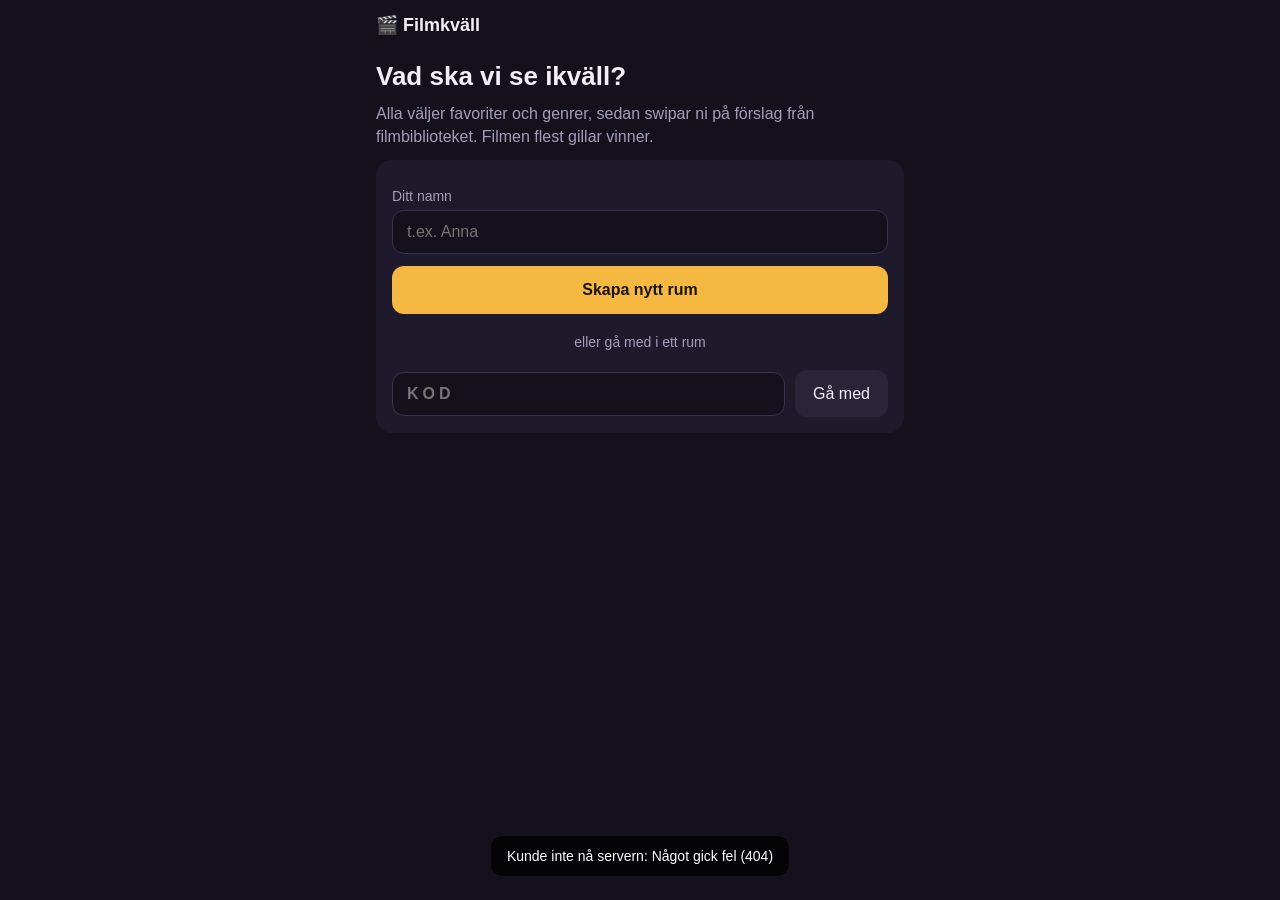
==== nginx/html/app/index.html @ dbf18b8f "Filmkväll: swipe to pick a movie from Jellyfin Single container (nginx + PocketBase/SQLite), GitHub " ====
<!doctype html>
<html lang="sv">
<head>
  <meta charset="utf-8">
  <meta name="viewport" content="width=device-width, initial-scale=1, viewport-fit=cover">
  <meta name="robots" content="noindex, nofollow">
  <meta name="theme-color" content="#14111c">
  <meta name="apple-mobile-web-app-capable" content="yes">
  <meta name="apple-mobile-web-app-status-bar-style" content="black-translucent">
  <meta name="apple-mobile-web-app-title" content="Filmkväll">
  <link rel="manifest" href="manifest.json">
  <title>Filmkväll</title>
  <link rel="stylesheet" href="style.css">
</head>
<body>
  <header class="top">
    <span class="logo">🎬 Filmkväll</span>
    <span id="roomTag" class="room-tag" hidden></span>
  </header>
  <main id="app"><p class="muted center">Laddar…</p></main>
  <div id="toast" class="toast" hidden></div>
  <script src="qrcode.min.js"></script>
  <script src="app.js"></script>
</body>
</html>
---- nginx/html/app/style.css ----
:root {
  --bg: #14111c;
  --panel: #1f1a2b;
  --panel-2: #2a2438;
  --line: #3a3250;
  --text: #f3eff9;
  --muted: #a69cba;
  --accent: #f5b942;
  --like: #3ccf8e;
  --nope: #ff5d73;
  --radius: 16px;
}
* { box-sizing: border-box; }
html, body { margin: 0; background: var(--bg); color: var(--text); }
body {
  font-family: -apple-system, BlinkMacSystemFont, "Segoe UI", Roboto, sans-serif;
  font-size: 16px; line-height: 1.45;
  min-height: 100dvh;
  padding: env(safe-area-inset-top) 0 env(safe-area-inset-bottom);
  -webkit-tap-highlight-color: transparent;
}
.top {
  display: flex; align-items: center; justify-content: space-between;
  padding: 12px 16px; max-width: 560px; margin: 0 auto;
}
.logo { font-weight: 700; font-size: 18px; }
.room-tag { font-size: 13px; color: var(--muted); background: var(--panel); padding: 4px 10px; border-radius: 99px; letter-spacing: .08em; }
main { max-width: 560px; margin: 0 auto; padding: 0 16px 32px; }

h1 { font-size: 26px; margin: 8px 0 4px; }
h2 { font-size: 18px; margin: 24px 0 8px; }
p { margin: 6px 0; }
.muted { color: var(--muted); }
.small { font-size: 13px; }
.center { text-align: center; }

.panel { background: var(--panel); border-radius: var(--radius); padding: 16px; margin: 12px 0; }
label { display: block; font-size: 14px; color: var(--muted); margin: 10px 0 4px; }
input[type=text] {
  width: 100%; padding: 12px 14px; font-size: 16px;
  border-radius: 12px; border: 1px solid var(--line); background: var(--bg); color: var(--text);
}
input[type=text]:focus { outline: 2px solid var(--accent); border-color: transparent; }
.code-input { text-transform: uppercase; letter-spacing: .25em; font-weight: 700; }

button {
  font: inherit; cursor: pointer; border: 0; border-radius: 12px;
  padding: 12px 18px; background: var(--panel-2); color: var(--text);
}
button.primary { background: var(--accent); color: #1b1404; font-weight: 700; }
button.block { display: block; width: 100%; margin-top: 12px; }
button:disabled { opacity: .45; cursor: default; }
button.link { background: none; padding: 6px 0; color: var(--muted); text-decoration: underline; }
.row { display: flex; gap: 10px; align-items: center; }
.row > * { flex: 1; }
.divider { text-align: center; color: var(--muted); margin: 18px 0; font-size: 14px; }

/* Rum / delning */
.share { display: flex; gap: 14px; align-items: center; }
.qr { background: #fff; border-radius: 10px; padding: 6px; width: 112px; height: 112px; flex: none; }
.qr svg { width: 100%; height: 100%; display: block; }
.big-code { font-size: 30px; font-weight: 800; letter-spacing: .2em; }

/* Deltagare */
.people { list-style: none; padding: 0; margin: 0; }
.people li { display: flex; justify-content: space-between; align-items: center; padding: 8px 0; border-bottom: 1px solid var(--line); }
.people li:last-child { border-bottom: 0; }
.badge { font-size: 12px; padding: 2px 8px; border-radius: 99px; background: var(--panel-2); color: var(--muted); }
.badge.ok { background: rgba(60, 207, 142, .15); color: var(--like); }
.bar { height: 6px; background: var(--panel-2); border-radius: 99px; overflow: hidden; width: 90px; }
.bar > i { display: block; height: 100%; background: var(--accent); }

/* Sök och chips */
.results { list-style: none; padding: 0; margin: 8px 0 0; max-height: 300px; overflow-y: auto; }
.results li { display: flex; gap: 10px; align-items: center; padding: 6px; border-radius: 10px; cursor: pointer; }
.results li:hover, .results li:active { background: var(--panel-2); }
.thumb { width: 36px; height: 54px; border-radius: 6px; object-fit: cover; background: var(--panel-2); flex: none; }
.chips { display: flex; flex-wrap: wrap; gap: 8px; margin-top: 8px; }
.chip {
  padding: 8px 12px; border-radius: 99px; background: var(--panel-2); color: var(--text);
  font-size: 14px; border: 1px solid transparent;
}
.chip.on { background: rgba(245, 185, 66, .16); border-color: var(--accent); color: var(--accent); }
.fav { display: flex; align-items: center; gap: 8px; background: var(--panel-2); border-radius: 12px; padding: 6px 8px; }
.fav .thumb { width: 28px; height: 42px; }
.fav button { padding: 4px 8px; background: none; color: var(--muted); }

/* Swipe */
.deck { position: relative; height: min(68dvh, 620px); margin-top: 8px; touch-action: none; user-select: none; }
.card {
  position: absolute; inset: 0; border-radius: 20px; overflow: hidden;
  background: var(--panel) center/cover no-repeat; box-shadow: 0 12px 40px rgba(0, 0, 0, .45);
  transition: transform .25s ease; will-change: transform;
}
.card.dragging { transition: none; }
.card .fallback {
  position: absolute; inset: 0; display: flex; align-items: center; justify-content: center;
  padding: 24px; text-align: center; font-size: 28px; font-weight: 800;
  background: linear-gradient(160deg, #3b2a66, #1a1428);
}
.card img.poster { position: absolute; inset: 0; width: 100%; height: 100%; object-fit: cover; pointer-events: none; }
.card .info {
  position: absolute; left: 0; right: 0; bottom: 0; padding: 60px 16px 16px;
  background: linear-gradient(transparent, rgba(10, 8, 16, .92) 40%);
}
.card .title { font-size: 24px; font-weight: 800; line-height: 1.15; }
.card .meta { color: #d8d0e8; font-size: 14px; margin-top: 4px; }
.card .why { color: var(--accent); font-size: 13px; margin-top: 6px; }
.card .overview { font-size: 14px; color: #e4ddf0; margin-top: 8px; display: -webkit-box; -webkit-line-clamp: 3; -webkit-box-orient: vertical; overflow: hidden; }
.card.open .overview { -webkit-line-clamp: unset; max-height: 40dvh; overflow-y: auto; }
.card .tags { display: flex; flex-wrap: wrap; gap: 6px; margin-top: 8px; }
.card .tags span { font-size: 12px; padding: 2px 8px; border-radius: 99px; background: rgba(255, 255, 255, .12); }
.stamp {
  position: absolute; top: 28px; padding: 6px 14px; border: 4px solid; border-radius: 10px;
  font-size: 30px; font-weight: 900; letter-spacing: .08em; opacity: 0; transform: rotate(-14deg);
}
.stamp.like { left: 22px; color: var(--like); border-color: var(--like); }
.stamp.nope { right: 22px; color: var(--nope); border-color: var(--nope); transform: rotate(14deg); }
.controls { display: flex; justify-content: center; gap: 28px; margin-top: 16px; }
.round {
  width: 68px; height: 68px; border-radius: 50%; font-size: 28px; padding: 0;
  background: var(--panel); box-shadow: 0 6px 18px rgba(0, 0, 0, .35);
}
.round.nope { color: var(--nope); }
.round.like { color: var(--like); }
.progress { display: flex; justify-content: space-between; color: var(--muted); font-size: 14px; }

/* Resultat */
.winner { position: relative; border-radius: 20px; overflow: hidden; background: var(--panel); margin-top: 12px; }
.winner img { width: 100%; max-height: 60dvh; object-fit: cover; display: block; }
.winner .info { padding: 16px; }
.winner .title { font-size: 26px; font-weight: 800; }
.match { display: inline-block; background: var(--like); color: #062216; font-weight: 800; padding: 4px 12px; border-radius: 99px; margin-bottom: 8px; }
.ranking { list-style: none; padding: 0; margin: 0; counter-reset: r; }
.ranking li { display: flex; gap: 12px; align-items: center; padding: 8px 0; border-bottom: 1px solid var(--line); }
.ranking li:last-child { border-bottom: 0; }

.toast {
  position: fixed; left: 50%; bottom: calc(24px + env(safe-area-inset-bottom)); transform: translateX(-50%);
  background: #000c; color: #fff; padding: 10px 16px; border-radius: 12px; font-size: 14px;
  max-width: calc(100% - 32px); z-index: 10;
}
.spinner { width: 28px; height: 28px; border: 3px solid var(--panel-2); border-top-color: var(--accent); border-radius: 50%; animation: spin 1s linear infinite; margin: 24px auto; }
@keyframes spin { to { transform: rotate(360deg); } }
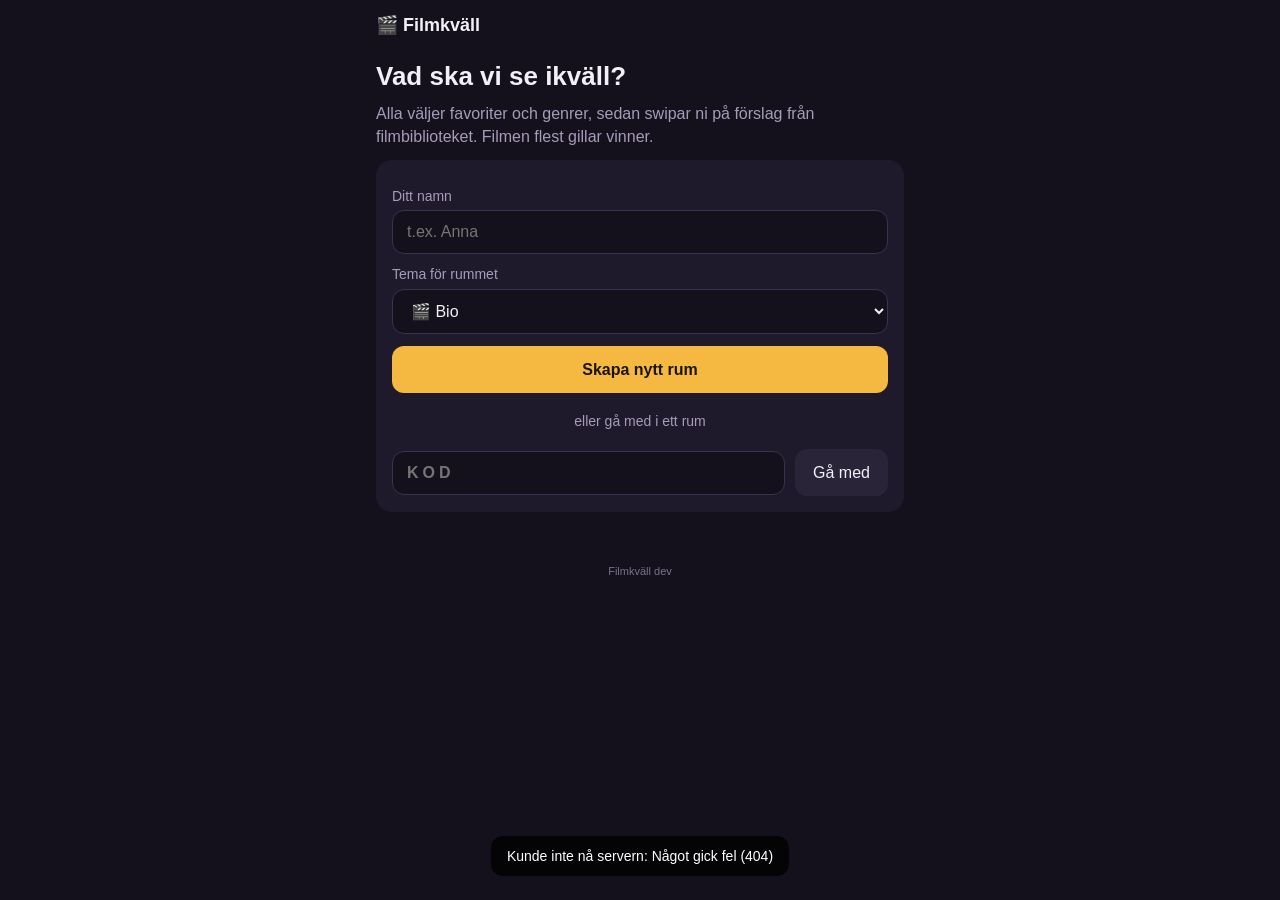
==== commit 401d7e52: "Show version, bust caches per version, ignore stale poll responses Co-Authored-By: Claude Opus 5.5 <" ====
--- a/nginx/html/app/index.html
+++ b/nginx/html/app/index.html
@@ -9,8 +9,11 @@
   <meta name="apple-mobile-web-app-status-bar-style" content="black-translucent">
   <meta name="apple-mobile-web-app-title" content="Filmkväll">
   <link rel="manifest" href="manifest.json">
+  <link rel="icon" type="image/png" href="icon.png">
+  <link rel="apple-touch-icon" href="icon.png">
   <title>Filmkväll</title>
-  <link rel="stylesheet" href="style.css">
+  <link rel="stylesheet" href="style.css?v=__APPVER__">
+  <link rel="stylesheet" href="themes.css?v=__APPVER__">
 </head>
 <body>
   <header class="top">
@@ -18,8 +21,10 @@
     <span id="roomTag" class="room-tag" hidden></span>
   </header>
   <main id="app"><p class="muted center">Laddar…</p></main>
+  <footer id="ver" class="ver"></footer>
   <div id="toast" class="toast" hidden></div>
-  <script src="qrcode.min.js"></script>
-  <script src="app.js"></script>
+  <script src="qrcode.min.js?v=__APPVER__"></script>
+  <script src="public.js"></script>
+  <script src="app.js?v=__APPVER__"></script>
 </body>
 </html>
--- a/nginx/html/app/style.css
+++ b/nginx/html/app/style.css
@@ -9,11 +9,25 @@
   --like: #3ccf8e;
   --nope: #ff5d73;
   --radius: 16px;
+  --btn-radius: 12px;
+  --accent-ink: #1b1404;
+  --font: -apple-system, BlinkMacSystemFont, "Segoe UI", Roboto, sans-serif;
+  --head-font: var(--font);
+  --head-transform: none;
+  --head-spacing: normal;
+  --head-color: var(--text);
+  --head-shadow: none;
+  --panel-border: 0;
+  --bg-image: none;
+  --input-bg: var(--bg);
 }
 * { box-sizing: border-box; }
 html, body { margin: 0; background: var(--bg); color: var(--text); }
 body {
-  font-family: -apple-system, BlinkMacSystemFont, "Segoe UI", Roboto, sans-serif;
+  background: var(--bg-image), var(--bg);
+  background-attachment: fixed;
+  font-family: var(--font);
+  transition: background-color .3s, color .3s;
   font-size: 16px; line-height: 1.45;
   min-height: 100dvh;
   padding: env(safe-area-inset-top) 0 env(safe-area-inset-bottom);
@@ -24,6 +38,11 @@
   padding: 12px 16px; max-width: 560px; margin: 0 auto;
 }
 .logo { font-weight: 700; font-size: 18px; }
+h1, h2, .logo, .big-code, .card .title, .winner .title {
+  font-family: var(--head-font); text-transform: var(--head-transform);
+  letter-spacing: var(--head-spacing); text-shadow: var(--head-shadow);
+}
+h1, h2, .logo { color: var(--head-color); }
 .room-tag { font-size: 13px; color: var(--muted); background: var(--panel); padding: 4px 10px; border-radius: 99px; letter-spacing: .08em; }
 main { max-width: 560px; margin: 0 auto; padding: 0 16px 32px; }
 
@@ -34,20 +53,20 @@
 .small { font-size: 13px; }
 .center { text-align: center; }
 
-.panel { background: var(--panel); border-radius: var(--radius); padding: 16px; margin: 12px 0; }
+.panel { background: var(--panel); border: var(--panel-border); border-radius: var(--radius); padding: 16px; margin: 12px 0; }
 label { display: block; font-size: 14px; color: var(--muted); margin: 10px 0 4px; }
 input[type=text] {
   width: 100%; padding: 12px 14px; font-size: 16px;
-  border-radius: 12px; border: 1px solid var(--line); background: var(--bg); color: var(--text);
+  border-radius: var(--btn-radius); border: 1px solid var(--line); background: var(--input-bg); color: var(--text); font-family: var(--font);
 }
 input[type=text]:focus { outline: 2px solid var(--accent); border-color: transparent; }
 .code-input { text-transform: uppercase; letter-spacing: .25em; font-weight: 700; }
 
 button {
-  font: inherit; cursor: pointer; border: 0; border-radius: 12px;
+  font: inherit; cursor: pointer; border: 0; border-radius: var(--btn-radius);
   padding: 12px 18px; background: var(--panel-2); color: var(--text);
 }
-button.primary { background: var(--accent); color: #1b1404; font-weight: 700; }
+button.primary { background: var(--accent); color: var(--accent-ink); font-weight: 700; }
 button.block { display: block; width: 100%; margin-top: 12px; }
 button:disabled { opacity: .45; cursor: default; }
 button.link { background: none; padding: 6px 0; color: var(--muted); text-decoration: underline; }
@@ -66,7 +85,7 @@
 .people li { display: flex; justify-content: space-between; align-items: center; padding: 8px 0; border-bottom: 1px solid var(--line); }
 .people li:last-child { border-bottom: 0; }
 .badge { font-size: 12px; padding: 2px 8px; border-radius: 99px; background: var(--panel-2); color: var(--muted); }
-.badge.ok { background: rgba(60, 207, 142, .15); color: var(--like); }
+.badge.ok { background: color-mix(in srgb, var(--like) 16%, transparent); color: var(--like); }
 .bar { height: 6px; background: var(--panel-2); border-radius: 99px; overflow: hidden; width: 90px; }
 .bar > i { display: block; height: 100%; background: var(--accent); }
 
@@ -80,7 +99,7 @@
   padding: 8px 12px; border-radius: 99px; background: var(--panel-2); color: var(--text);
   font-size: 14px; border: 1px solid transparent;
 }
-.chip.on { background: rgba(245, 185, 66, .16); border-color: var(--accent); color: var(--accent); }
+.chip.on { background: color-mix(in srgb, var(--accent) 18%, transparent); border-color: var(--accent); color: var(--accent); }
 .fav { display: flex; align-items: center; gap: 8px; background: var(--panel-2); border-radius: 12px; padding: 6px 8px; }
 .fav .thumb { width: 28px; height: 42px; }
 .fav button { padding: 4px 8px; background: none; color: var(--muted); }
@@ -142,3 +161,25 @@
 }
 .spinner { width: 28px; height: 28px; border: 3px solid var(--panel-2); border-top-color: var(--accent); border-radius: 50%; animation: spin 1s linear infinite; margin: 24px auto; }
 @keyframes spin { to { transform: rotate(360deg); } }
+
+/* Temaväljare */
+.theme-row { display: flex; align-items: center; justify-content: space-between; gap: 12px; padding: 10px 16px; }
+.theme-row select, .home-theme {
+  font: inherit; font-size: 15px; padding: 8px 10px; border-radius: var(--btn-radius);
+  border: 1px solid var(--line); background: var(--input-bg); color: var(--text); max-width: 65%;
+}
+.home-theme { width: 100%; max-width: none; padding: 12px 14px; font-size: 16px; }
+
+/* Text på swipekorten ligger alltid på mörk toning över affischen, oavsett tema */
+.card .info { color: #fff; }
+.card .title { color: #fff; }
+.card .meta { color: #ece6f5; }
+.card .why { color: #ffd27a; }
+.card .overview { color: #f1ecf8; }
+.card .tags span { color: #fff; }
+.card .fallback { color: #fff; }
+
+/* Härledda färger räknas om per tema (sätts på body, där temat ligger) */
+body { --head-color: var(--text); --head-font: var(--font); --input-bg: var(--bg); }
+
+.ver { text-align: center; font-size: 11px; color: var(--muted); opacity: .7; padding: 8px 16px calc(12px + env(safe-area-inset-bottom)); }
--- a/nginx/html/app/themes.css
+++ b/nginx/html/app/themes.css
@@ -0,0 +1,184 @@
+/* Teman ("skins") för rummen. Standard ("bio") ligger i style.css. */
+
+/* ---------- Modern (ljus) ---------- */
+body[data-theme="modern"] {
+  --bg: #f4f5f9; --panel: #ffffff; --panel-2: #eceef4; --line: #dfe2ea;
+  --text: #171923; --muted: #6a7184; --accent: #4f46e5; --accent-ink: #fff;
+  --like: #16a34a; --nope: #e11d48; --radius: 18px; --btn-radius: 12px;
+  --panel-border: 1px solid #e6e8ef; --input-bg: #fff;
+}
+body[data-theme="modern"] .panel { box-shadow: 0 4px 18px rgba(20, 25, 40, .06); }
+body[data-theme="modern"] .round { background: #fff; }
+
+/* ---------- Retro 80-tal ---------- */
+body[data-theme="retro"] {
+  --bg: #12062a; --panel: #1f0b45; --panel-2: #2d1160; --line: #5a2a9c;
+  --text: #f6e9ff; --muted: #b79be0; --accent: #ff2bd6; --accent-ink: #12062a;
+  --like: #22e4ff; --nope: #ff2bd6; --radius: 6px; --btn-radius: 4px;
+  --font: "Trebuchet MS", Verdana, sans-serif;
+  --head-font: "Courier New", monospace; --head-transform: uppercase; --head-spacing: .12em;
+  --head-color: #22e4ff; --head-shadow: 0 0 8px #22e4ff, 0 0 18px #ff2bd6;
+  --panel-border: 1px solid #ff2bd655;
+  --bg-image: linear-gradient(180deg, transparent 55%, rgba(255, 43, 214, .18) 100%),
+              repeating-linear-gradient(90deg, rgba(34, 228, 255, .09) 0 1px, transparent 1px 48px),
+              repeating-linear-gradient(0deg, rgba(34, 228, 255, .09) 0 1px, transparent 1px 48px);
+}
+
+/* ---------- Hårdrock ---------- */
+body[data-theme="rock"] {
+  --bg: #0b0b0b; --panel: #171717; --panel-2: #262626; --line: #3a3a3a;
+  --text: #ededed; --muted: #9a9a9a; --accent: #e10600; --accent-ink: #fff;
+  --like: #f5c400; --nope: #e10600; --radius: 3px; --btn-radius: 2px;
+  --head-font: Impact, "Arial Black", sans-serif; --head-transform: uppercase; --head-spacing: .04em;
+  --head-shadow: 2px 2px 0 #e10600;
+  --panel-border: 2px solid #2e2e2e;
+  --bg-image: radial-gradient(circle at 50% -10%, rgba(225, 6, 0, .25), transparent 60%);
+}
+body[data-theme="rock"] button.primary { text-transform: uppercase; letter-spacing: .08em; }
+
+/* ---------- Rosa glamour ---------- */
+body[data-theme="rosa"] {
+  --bg: #ffd6ec; --panel: #fff2f9; --panel-2: #ffe1f1; --line: #ffb3da;
+  --text: #5c0f3f; --muted: #a3487f; --accent: #ff2d95; --accent-ink: #fff;
+  --like: #d6008a; --nope: #8a8a8a; --radius: 28px; --btn-radius: 999px;
+  --font: "Trebuchet MS", "Segoe UI", sans-serif;
+  --head-font: Georgia, "Times New Roman", serif; --head-color: #e0007a;
+  --panel-border: 2px solid #ffc2e2; --input-bg: #fff;
+  --bg-image: radial-gradient(circle at 20% 10%, #ffffffaa 0 2px, transparent 3px),
+              radial-gradient(circle at 80% 30%, #ffffffaa 0 2px, transparent 3px),
+              linear-gradient(160deg, #ffe3f2, #ff9fcf);
+}
+body[data-theme="rosa"] h1 { font-style: italic; }
+body[data-theme="rosa"] .round { background: #fff; }
+
+/* ---------- Sci-fi konsol ---------- */
+body[data-theme="scifi"] {
+  --bg: #000; --panel: #000; --panel-2: #1c1424; --line: #9c9cff;
+  --text: #ffcc99; --muted: #cc99cc; --accent: #ff9c00; --accent-ink: #000;
+  --like: #99ccff; --nope: #cc6666; --radius: 0; --btn-radius: 999px;
+  --font: "Arial Narrow", "Helvetica Neue", Arial, sans-serif;
+  --head-font: "Arial Narrow", "Helvetica Neue", Arial, sans-serif;
+  --head-transform: uppercase; --head-spacing: .14em; --head-color: #ff9c00;
+}
+body[data-theme="scifi"] .panel {
+  border-left: 22px solid #cc99cc; border-top: 8px solid #cc99cc;
+  border-radius: 34px 0 0 0;
+}
+body[data-theme="scifi"] .panel:nth-of-type(even) { border-color: #9c9cff; }
+body[data-theme="scifi"] button { background: #9c9cff; color: #000; text-transform: uppercase; letter-spacing: .1em; }
+body[data-theme="scifi"] button.primary { background: #ff9c00; }
+body[data-theme="scifi"] button.link { background: none; color: #cc99cc; }
+body[data-theme="scifi"] .chip { background: #332244; color: #ffcc99; }
+body[data-theme="scifi"] .top { border-bottom: 10px solid #ff9c00; border-radius: 0 0 0 30px; }
+
+/* ---------- Film noir ---------- */
+body[data-theme="noir"] {
+  --bg: #0e0e0e; --panel: #1b1b1b; --panel-2: #2a2a2a; --line: #444;
+  --text: #e8e8e8; --muted: #9b9b9b; --accent: #f2f2f2; --accent-ink: #0e0e0e;
+  --like: #f2f2f2; --nope: #8c8c8c; --radius: 2px; --btn-radius: 2px;
+  --font: Georgia, "Times New Roman", serif;
+  --head-font: Georgia, "Times New Roman", serif; --head-transform: uppercase; --head-spacing: .2em;
+  --panel-border: 1px solid #3a3a3a;
+  --bg-image: repeating-linear-gradient(100deg, rgba(255, 255, 255, .035) 0 30px, transparent 30px 70px);
+}
+body[data-theme="noir"] .card img.poster { filter: grayscale(1) contrast(1.15); }
+
+/* ---------- Vilda västern ---------- */
+body[data-theme="western"] {
+  --bg: #e9d3a6; --panel: #f6e6c2; --panel-2: #e2c792; --line: #b98f52;
+  --text: #3d2410; --muted: #7a5530; --accent: #9c3d12; --accent-ink: #fbeed2;
+  --like: #4d7a2a; --nope: #9c3d12; --radius: 6px; --btn-radius: 6px;
+  --font: Georgia, serif;
+  --head-font: Rockwell, "Courier New", Georgia, serif; --head-transform: uppercase; --head-spacing: .08em;
+  --head-color: #6b2a0c;
+  --panel-border: 3px double #8a5a2b; --input-bg: #fbf1da;
+  --bg-image: repeating-linear-gradient(0deg, rgba(110, 70, 30, .06) 0 2px, transparent 2px 14px);
+}
+body[data-theme="western"] .round { background: #f6e6c2; }
+
+/* ---------- Skräck ---------- */
+body[data-theme="skrack"] {
+  --bg: #070405; --panel: #140809; --panel-2: #24100f; --line: #4d1414;
+  --text: #e9dcdc; --muted: #9b7676; --accent: #b30000; --accent-ink: #fff;
+  --like: #cfcfcf; --nope: #b30000; --radius: 4px; --btn-radius: 4px;
+  --head-font: "Chiller", "Papyrus", Georgia, serif; --head-color: #d10000;
+  --head-shadow: 0 0 12px rgba(209, 0, 0, .7);
+  --panel-border: 1px solid #3a0d0d;
+  --bg-image: radial-gradient(ellipse at 50% 0%, rgba(140, 0, 0, .35), transparent 65%);
+}
+
+/* ---------- Jul ---------- */
+body[data-theme="jul"] {
+  --bg: #0f3d2a; --panel: #fdf8ef; --panel-2: #f1e6d2; --line: #d9c9a8;
+  --text: #2a1a12; --muted: #7a6450; --accent: #c8102e; --accent-ink: #fff;
+  --like: #1e7a46; --nope: #c8102e; --radius: 18px; --btn-radius: 999px;
+  --head-font: Georgia, serif; --head-color: #fdf8ef; --input-bg: #fff;
+  --panel-border: 3px solid #c8102e;
+  --bg-image: radial-gradient(circle at 10% 20%, #fff 0 2px, transparent 3px),
+              radial-gradient(circle at 70% 10%, #fff 0 2px, transparent 3px),
+              radial-gradient(circle at 40% 60%, #fff 0 1.5px, transparent 2.5px),
+              radial-gradient(circle at 90% 75%, #fff 0 2px, transparent 3px);
+  background-size: 220px 220px;
+}
+body[data-theme="jul"] .panel h2, body[data-theme="jul"] .panel .big-code { color: #c8102e; }
+body[data-theme="jul"] .progress, body[data-theme="jul"] main > .muted, body[data-theme="jul"] main > p { color: #e8f3ec; }
+
+/* ---------- Strand ---------- */
+body[data-theme="strand"] {
+  --bg: #bfeff2; --panel: #fffaf0; --panel-2: #f5e7c8; --line: #e5cf9f;
+  --text: #0c3b47; --muted: #4f7c86; --accent: #ff7a59; --accent-ink: #fff;
+  --like: #0fa3a3; --nope: #ff7a59; --radius: 22px; --btn-radius: 999px;
+  --font: "Trebuchet MS", sans-serif; --head-color: #0b6f7c; --input-bg: #fff;
+  --bg-image: linear-gradient(180deg, #8fe3f0 0%, #c9f3f4 60%, #f4e2b8 100%);
+}
+body[data-theme="strand"] .round { background: #fff; }
+
+/* ---------- Hackerterminal ---------- */
+body[data-theme="terminal"] {
+  --bg: #020a02; --panel: #031203; --panel-2: #072407; --line: #0f5a0f;
+  --text: #33ff66; --muted: #1fae45; --accent: #33ff66; --accent-ink: #020a02;
+  --like: #33ff66; --nope: #ff3355; --radius: 0; --btn-radius: 0;
+  --font: "SF Mono", Menlo, Consolas, monospace;
+  --head-font: "SF Mono", Menlo, Consolas, monospace; --head-shadow: 0 0 6px #33ff66;
+  --panel-border: 1px solid #1a7a1a;
+  --bg-image: repeating-linear-gradient(0deg, rgba(51, 255, 102, .05) 0 1px, transparent 1px 3px);
+}
+body[data-theme="terminal"] h1::before { content: "> "; }
+body[data-theme="terminal"] .card img.poster { filter: grayscale(1) sepia(1) hue-rotate(70deg) saturate(3) brightness(.9); }
+
+/* ---------- Pastell ---------- */
+body[data-theme="pastell"] {
+  --bg: #f7f2fb; --panel: #ffffff; --panel-2: #eef3fb; --line: #e2dcef;
+  --text: #4a4458; --muted: #8e87a0; --accent: #a78bfa; --accent-ink: #fff;
+  --like: #6cc5a1; --nope: #f497a6; --radius: 24px; --btn-radius: 16px;
+  --font: "Avenir Next", "Segoe UI", sans-serif; --head-color: #7c6bc4; --input-bg: #fff;
+  --bg-image: radial-gradient(circle at 15% 15%, #ffe4ef, transparent 40%),
+              radial-gradient(circle at 85% 30%, #dff3ff, transparent 45%),
+              radial-gradient(circle at 50% 90%, #e8ffe9, transparent 45%);
+}
+body[data-theme="pastell"] .round { background: #fff; }
+
+/* ---------- Rymd ---------- */
+body[data-theme="rymd"] {
+  --bg: #050816; --panel: rgba(20, 26, 60, .75); --panel-2: #1e2652; --line: #34408a;
+  --text: #e6ebff; --muted: #97a2d8; --accent: #7dd3fc; --accent-ink: #050816;
+  --like: #86efac; --nope: #f472b6; --radius: 18px; --btn-radius: 999px;
+  --head-transform: uppercase; --head-spacing: .18em; --head-color: #c7d2fe;
+  --panel-border: 1px solid rgba(125, 211, 252, .25);
+  --bg-image: radial-gradient(circle at 12% 18%, #fff 0 1px, transparent 2px),
+              radial-gradient(circle at 63% 8%, #fff 0 1.5px, transparent 2.5px),
+              radial-gradient(circle at 82% 52%, #fff 0 1px, transparent 2px),
+              radial-gradient(circle at 34% 72%, #fff 0 1px, transparent 2px),
+              radial-gradient(ellipse at 70% 80%, rgba(139, 92, 246, .35), transparent 50%),
+              radial-gradient(ellipse at 20% 40%, rgba(56, 189, 248, .2), transparent 50%);
+}
+
+/* ---------- Disco 70-tal ---------- */
+body[data-theme="disco"] {
+  --bg: #2a1206; --panel: #3d1c0a; --panel-2: #5a2a10; --line: #8a4a1c;
+  --text: #ffe9c7; --muted: #e0a86a; --accent: #ffb000; --accent-ink: #2a1206;
+  --like: #ffb000; --nope: #ff5a1f; --radius: 30px; --btn-radius: 999px;
+  --head-font: "Cooper Black", "Bookman Old Style", Georgia, serif; --head-color: #ffb000;
+  --head-shadow: 2px 2px 0 #8a2a00;
+  --bg-image: repeating-linear-gradient(180deg, rgba(255, 90, 31, .07) 0 18px, rgba(255, 176, 0, .05) 18px 36px, transparent 36px 120px);
+}
